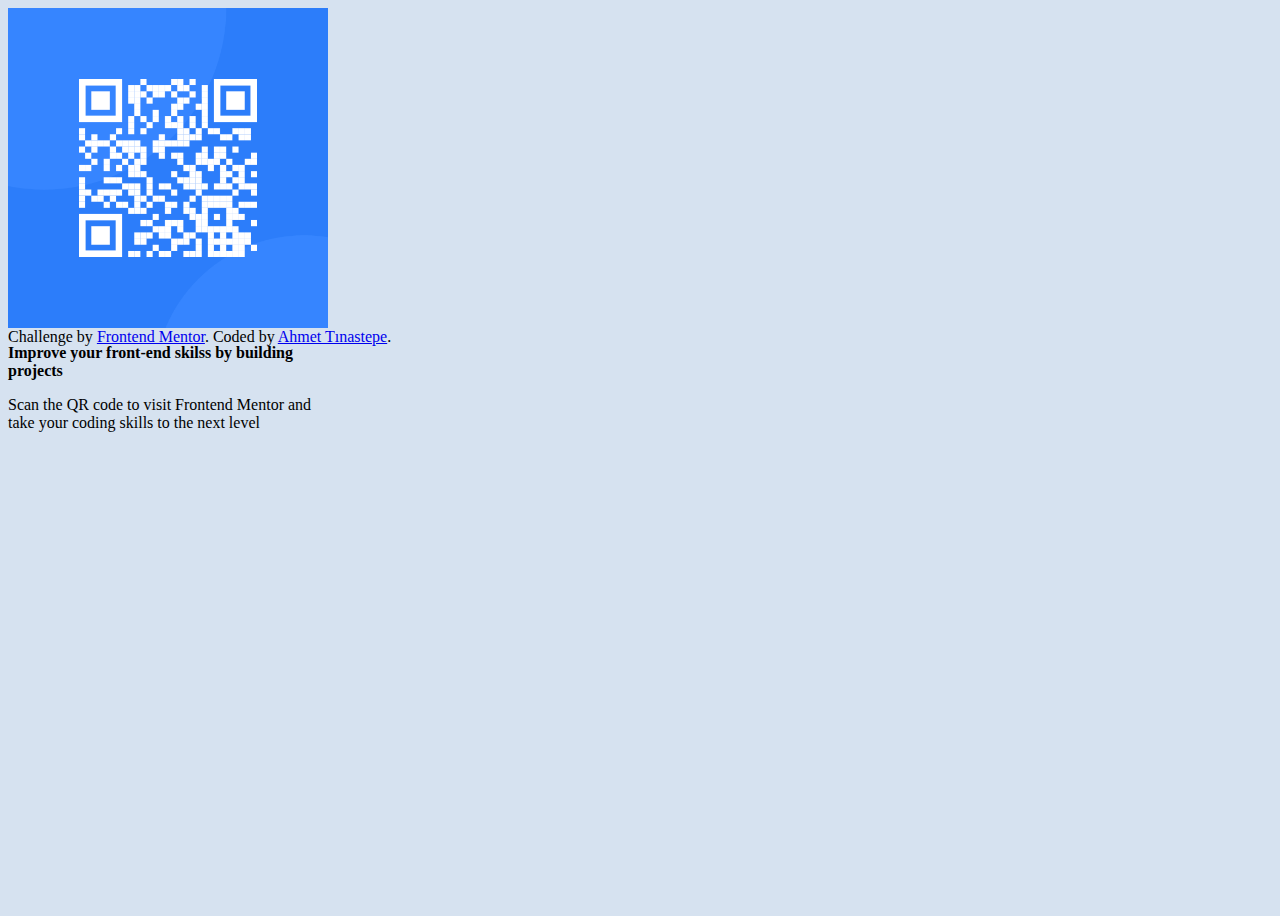
==== qr-code-component/index.html @ 48ea3fe7 "Add qr code component" ====
<!DOCTYPE html>
<html lang="en">
<head>
  <meta charset="UTF-8">
  <meta name="viewport" content="width=device-width, initial-scale=1.0"> <!-- displays site properly based on user's device -->

  <link rel="icon" type="image/png" sizes="32x32" href="./images/favicon-32x32.png">
  <link rel="stylesheet" href="style.css">
  <title>Frontend Mentor | QR code component</title>
</head>
<body>
<main>
  <section>
    <div class="card">
     
        <img src="./images/image-qr-code.png" alt="">
  <b>Improve your front-end skilss by building projects</b>
  <span>Scan the QR code to visit Frontend Mentor and take your coding skills to the next level</span>
    </div>
  </section>
  <section>
    <div class="attribution">
      Challenge by <a href="https://www.frontendmentor.io?ref=challenge" target="_blank">Frontend Mentor</a>. 
      Coded by <a href="https://github.com/tinas">Ahmet Tınastepe</a>.
    </div>
  </section>
</main>

 
</body>
</html>
---- qr-code-component/style.css ----
@import url("https://fonts.googleapis.com/css2?family=Outfit:wght@400;700&display=swap");

:root {
  --c-white: hsl(0, 0%, 100%);
  --c-light-gray: hsl(212, 45%, 89%);
  --c-grayish-blue: hsl(220, 15%, 55%);
  --c-dark-blue: hsl(218, 44%, 22%);
  --s-mobile: 375px;
  --s-dekstop: 1440px;
  --font-size: 15px;
}

* {
  box-sizing: border-box;
}

body {
  height: 100vh;
  background-color: var(--c-light-gray);
}

.card {
  display: flex;
  flex-direction: column;
  gap: 1rem;
  width: 20rem;
  height: 20rem;
}

image {
  width: 100%;
  object-fit: cover;
}
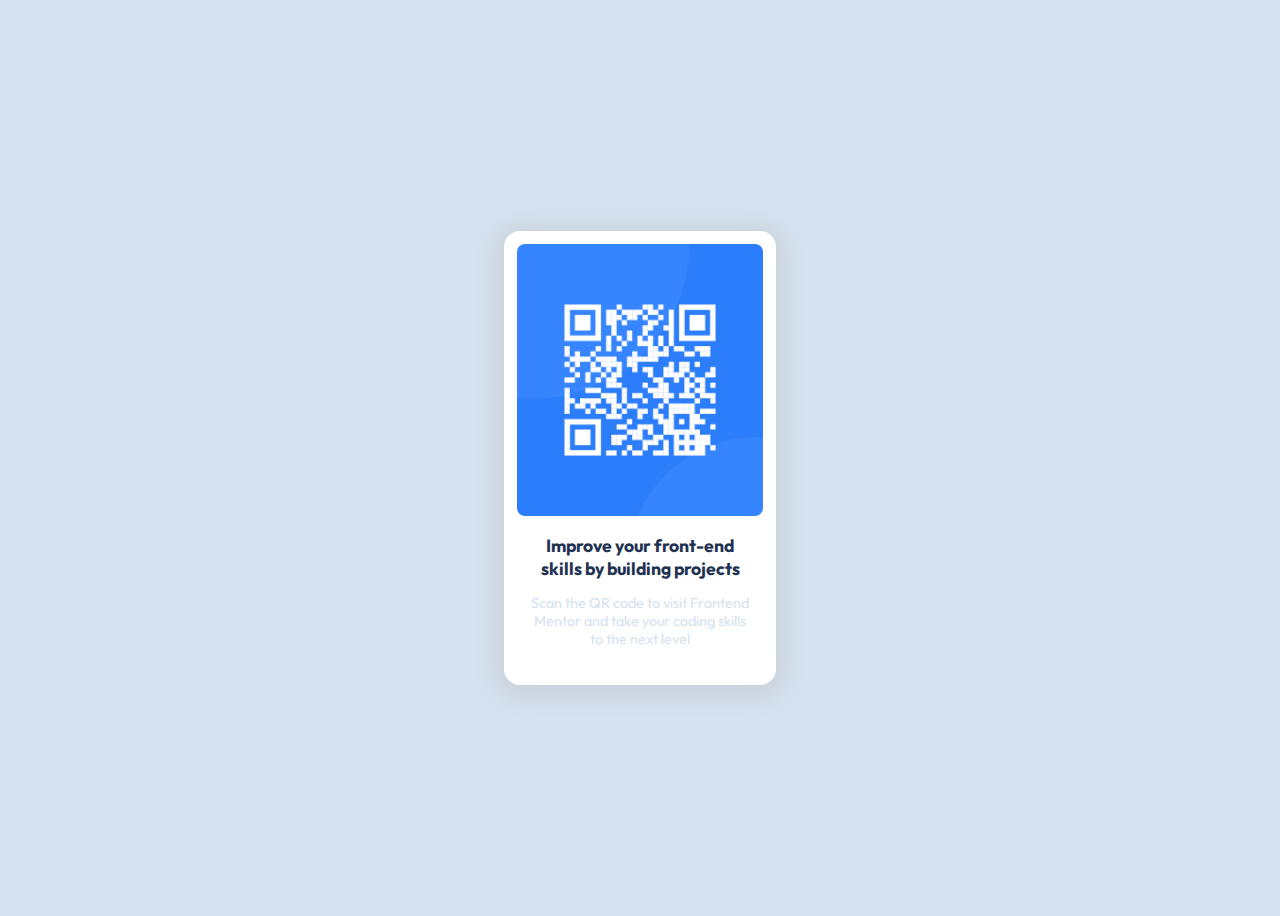
==== commit 93a63903: "Complete QR Code component" ====
--- a/qr-code-component/index.html
+++ b/qr-code-component/index.html
@@ -1,31 +1,33 @@
 <!DOCTYPE html>
 <html lang="en">
-<head>
-  <meta charset="UTF-8">
-  <meta name="viewport" content="width=device-width, initial-scale=1.0"> <!-- displays site properly based on user's device -->
+  <head>
+    <meta charset="UTF-8" />
+    <meta name="viewport" content="width=device-width, initial-scale=1.0" />
+    <!-- displays site properly based on user's device -->
 
-  <link rel="icon" type="image/png" sizes="32x32" href="./images/favicon-32x32.png">
-  <link rel="stylesheet" href="style.css">
-  <title>Frontend Mentor | QR code component</title>
-</head>
-<body>
-<main>
-  <section>
-    <div class="card">
-     
-        <img src="./images/image-qr-code.png" alt="">
-  <b>Improve your front-end skilss by building projects</b>
-  <span>Scan the QR code to visit Frontend Mentor and take your coding skills to the next level</span>
-    </div>
-  </section>
-  <section>
-    <div class="attribution">
-      Challenge by <a href="https://www.frontendmentor.io?ref=challenge" target="_blank">Frontend Mentor</a>. 
-      Coded by <a href="https://github.com/tinas">Ahmet Tınastepe</a>.
-    </div>
-  </section>
-</main>
-
- 
-</body>
-</html>+    <link
+      rel="icon"
+      type="image/png"
+      sizes="32x32"
+      href="./images/favicon-32x32.png"
+    />
+    <link rel="stylesheet" href="style.css" />
+    <title>Frontend Mentor | QR code component</title>
+  </head>
+  <body>
+    <main class="main">
+      <div class="card">
+        <img class="qr-code" src="images/image-qr-code.png" alt="QR Code" />
+        <div class="content">
+          <b class="lead">
+            Improve your front-end skills by building projects
+          </b>
+          <p class="description">
+            Scan the QR code to visit Frontend Mentor and take your coding
+            skills to the next level
+          </p>
+        </div>
+      </div>
+    </main>
+  </body>
+</html>
--- a/qr-code-component/style.css
+++ b/qr-code-component/style.css
@@ -1,6 +1,7 @@
 @import url("https://fonts.googleapis.com/css2?family=Outfit:wght@400;700&display=swap");
 
 :root {
+  --font-family: "Outfit", sans-serif;
   --c-white: hsl(0, 0%, 100%);
   --c-light-gray: hsl(212, 45%, 89%);
   --c-grayish-blue: hsl(220, 15%, 55%);
@@ -15,19 +16,52 @@
 }
 
 body {
+  font-family: var(--font-family);
+  font-size: var(--font-size);
   height: 100vh;
   background-color: var(--c-light-gray);
+}
+
+image {
+  max-width: 100%;
+}
+
+.main {
+  display: flex;
+  justify-content: center;
+  align-items: center;
+  height: 100vh;
 }
 
 .card {
   display: flex;
   flex-direction: column;
-  gap: 1rem;
-  width: 20rem;
-  height: 20rem;
+  gap: 0.5rem;
+  max-width: 17rem;
+  padding: 0.8rem;
+  text-align: center;
+  border-radius: 1rem;
+  background-color: var(--c-white);
+  box-shadow: 0 4px 20px 10px rgba(194, 197, 202, 0.5);
 }
 
-image {
+.card > img {
   width: 100%;
+  height: 17rem;
   object-fit: cover;
+  border-radius: 0.5rem;
 }
+
+.content {
+  padding: 0.6rem;
+}
+
+.lead {
+  font-size: 1.1rem;
+  color: var(--c-dark-blue);
+}
+
+.description {
+  font-size: 0.9rem;
+  color: var(--c-light-gray);
+}
